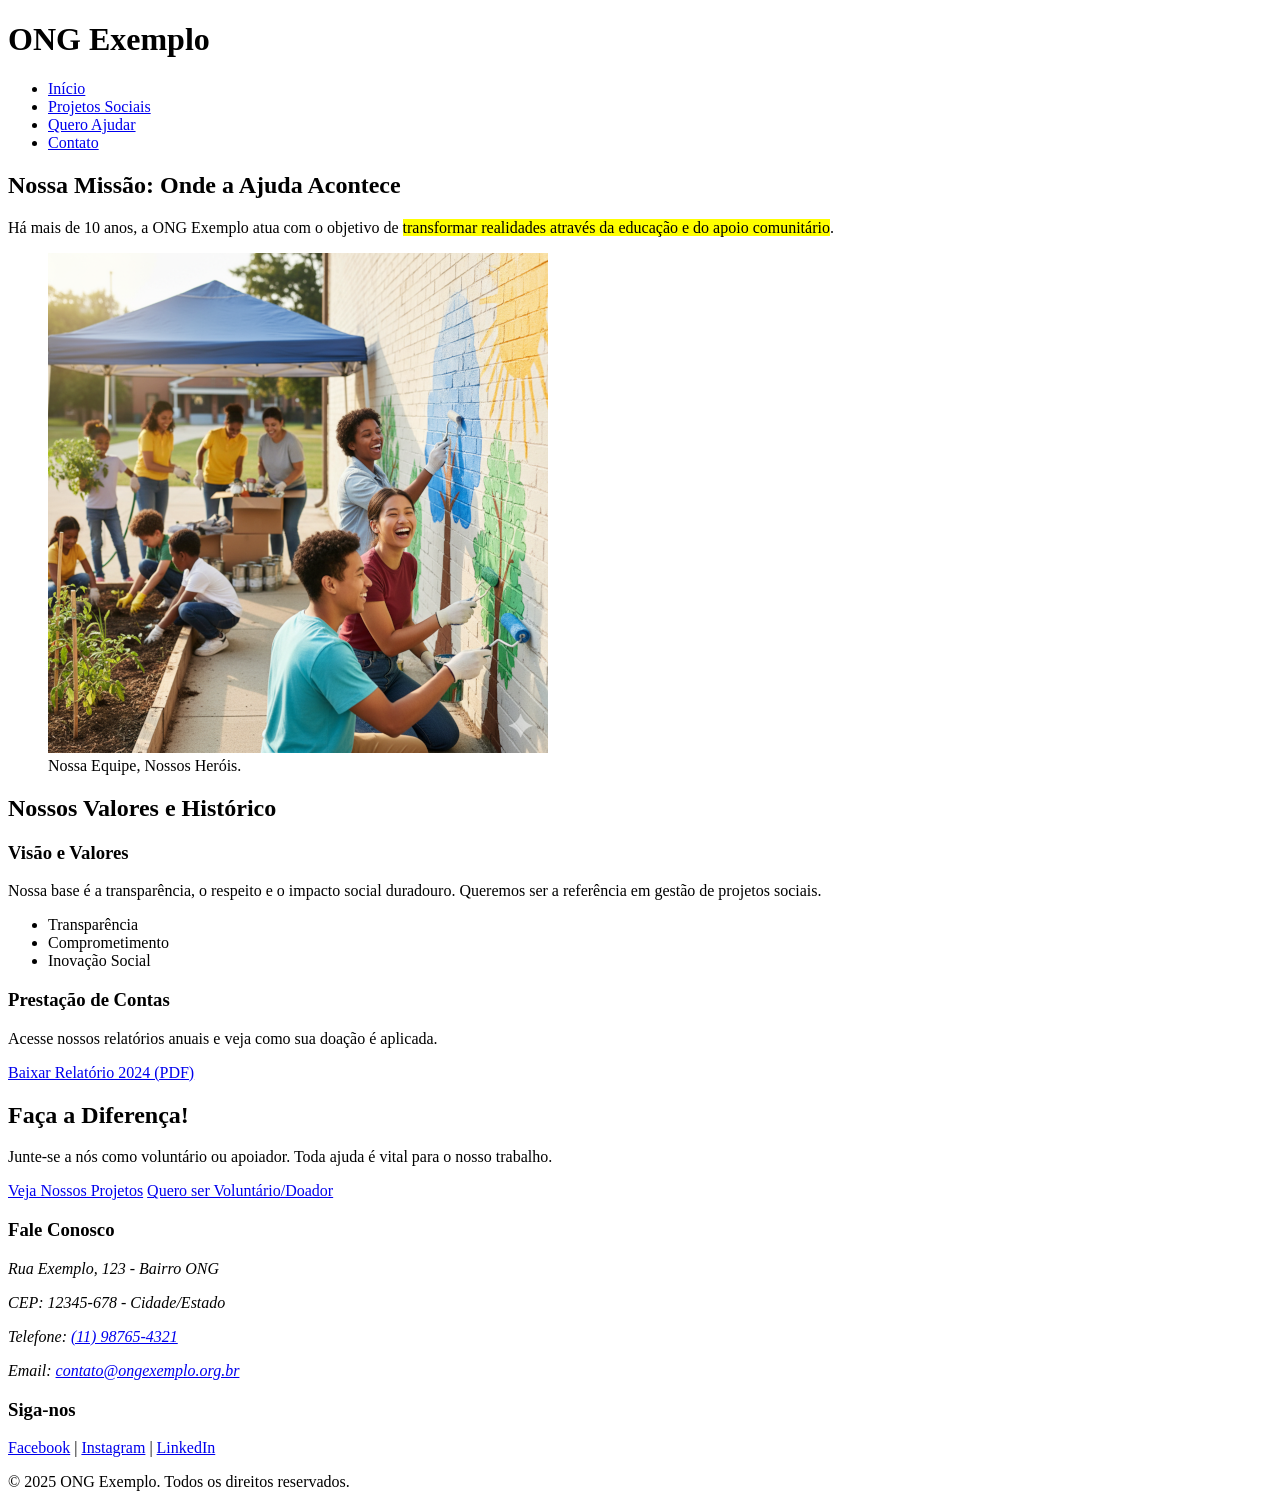
==== index.html @ 4c896c01 "feat: Estrutura HTML5 inicial e imagens organizadas" ====
<!DOCTYPE html>
<html lang="pt-BR">
<head>
    <meta charset="UTF-8">
    <meta name="viewport" content="width=device-width, initial-scale=1.0">
    <meta name="description" content="Página inicial da ONG Exemplo. Conheça nossa missão, visão, valores e como nos ajudar.">
    <meta name="keywords" content="ONG, doação, voluntariado, projetos sociais, impacto social">
    <title>Início - ONG Exemplo: Transformando Vidas</title>
    </head>
<body>
    <header>
        <h1>ONG Exemplo</h1>
        <nav aria-label="Navegação Principal">
            <ul>
                <li><a href="index.html">Início</a></li>
                <li><a href="projetos.html">Projetos Sociais</a></li>
                <li><a href="cadastro.html">Quero Ajudar</a></li>
                <li><a href="#contato">Contato</a></li>
                </ul>
        </nav>
    </header>

    <main>
        <section id="missao">
            <h2>Nossa Missão: Onde a Ajuda Acontece</h2>
            <p>Há mais de 10 anos, a ONG Exemplo atua com o objetivo de <mark>transformar realidades através da educação e do apoio comunitário</mark>.</p>

            <figure>
                <img src="img/equipe-voluntarios.png" alt="Foto da equipe de voluntários da ONG trabalhando juntos em um projeto comunitário.">
                <figcaption>Nossa Equipe, Nossos Heróis.</figcaption>
            </figure>
        </section>

        <section id="valores-historico">
            <h2>Nossos Valores e Histórico</h2>
            <article>
                <h3>Visão e Valores</h3>
                <p>Nossa base é a transparência, o respeito e o impacto social duradouro. Queremos ser a referência em gestão de projetos sociais.</p>
                <ul>
                    <li>Transparência</li>
                    <li>Comprometimento</li>
                    <li>Inovação Social</li>
                </ul>
            </article>

            <aside aria-labelledby="transparencia-titulo">
                <h3 id="transparencia-titulo">Prestação de Contas</h3>
                <p>Acesse nossos relatórios anuais e veja como sua doação é aplicada.</p>
                <a href="documentos/relatorio_2024.pdf" target="_blank">Baixar Relatório 2024 (PDF)</a>
            </aside>
        </section>

        <section id="chamada-acao">
            <h2>Faça a Diferença!</h2>
            <p>Junte-se a nós como voluntário ou apoiador. Toda ajuda é vital para o nosso trabalho.</p>
            <a href="projetos.html">Veja Nossos Projetos</a>
            <a href="cadastro.html">Quero ser Voluntário/Doador</a>
        </section>

    </main>

    <footer id="contato">
        <section>
            <h3>Fale Conosco</h3>
            <address>
                <p>Rua Exemplo, 123 - Bairro ONG</p>
                <p>CEP: 12345-678 - Cidade/Estado</p>
                <p>Telefone: <a href="tel:+5511987654321">(11) 98765-4321</a></p>
                <p>Email: <a href="mailto:contato@ongexemplo.org.br">contato@ongexemplo.org.br</a></p>
            </address>
        </section>
        
        <section>
            <h3>Siga-nos</h3>
            <a href="#" aria-label="Facebook da ONG Exemplo">Facebook</a> |
            <a href="#" aria-label="Instagram da ONG Exemplo">Instagram</a> |
            <a href="#" aria-label="LinkedIn da ONG Exemplo">LinkedIn</a>
        </section>

        <p>&copy; 2025 ONG Exemplo. Todos os direitos reservados.</p>
    </footer>

    </body>
</html>
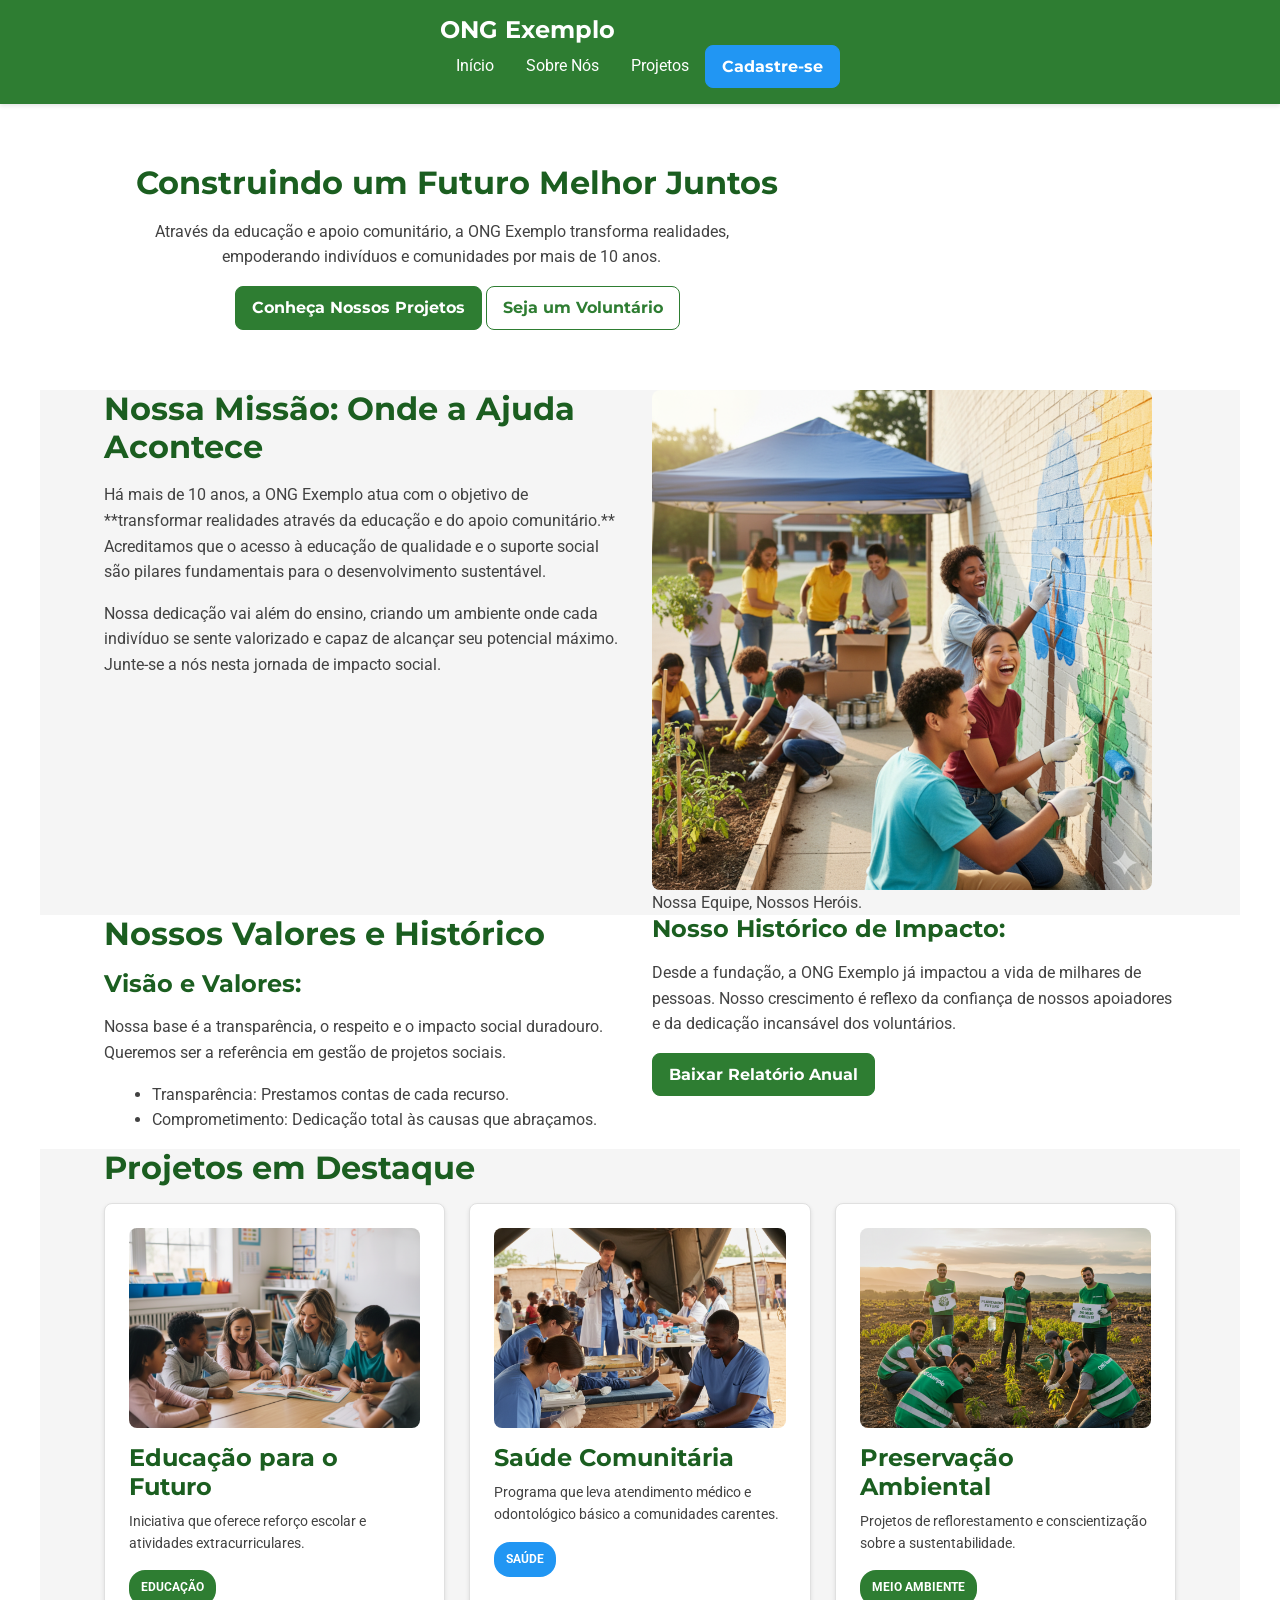
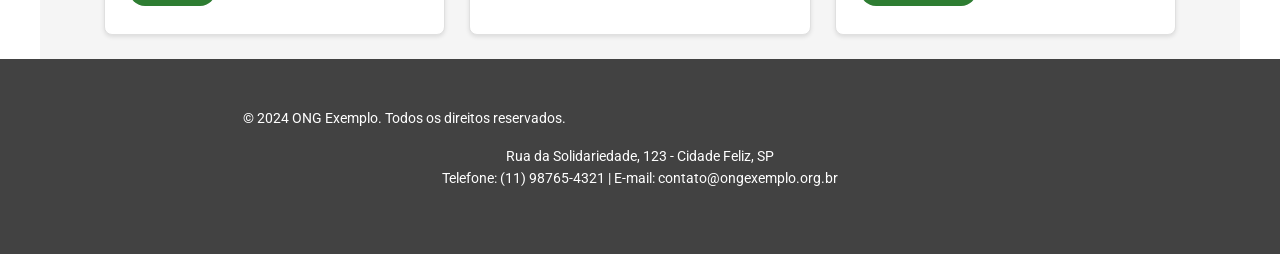
==== commit f256a9b0: "Entrega da Parte 2: Estrutura HTML e Estilização Responsiva (CSS3)" ====
--- a/index.html
+++ b/index.html
@@ -3,82 +3,129 @@
 <head>
     <meta charset="UTF-8">
     <meta name="viewport" content="width=device-width, initial-scale=1.0">
-    <meta name="description" content="Página inicial da ONG Exemplo. Conheça nossa missão, visão, valores e como nos ajudar.">
-    <meta name="keywords" content="ONG, doação, voluntariado, projetos sociais, impacto social">
-    <title>Início - ONG Exemplo: Transformando Vidas</title>
-    </head>
+    <title>ONG Exemplo: Transformando Vidas através da Educação</title>
+    <link rel="stylesheet" href="css/style.css">
+    <link href="https://fonts.googleapis.com/css2?family=Montserrat:wght@400;700&family=Roboto:wght@300;400;700&display=swap" rel="stylesheet">
+</head>
 <body>
     <header>
-        <h1>ONG Exemplo</h1>
-        <nav aria-label="Navegação Principal">
-            <ul>
-                <li><a href="index.html">Início</a></li>
-                <li><a href="projetos.html">Projetos Sociais</a></li>
-                <li><a href="cadastro.html">Quero Ajudar</a></li>
-                <li><a href="#contato">Contato</a></li>
+        <div class="container flex-group--space-between">
+            <h1><a href="index.html">ONG Exemplo</a></h1>
+            <button class="hamburger-menu" aria-label="Abrir menu de navegação">☰</button>
+            <nav>
+                <ul>
+                    <li><a href="index.html">Início</a></li>
+                    <li class="dropdown">
+                        <a href="#sobre-nos" class="dropbtn">Sobre Nós</a>
+                        <div class="dropdown-content">
+                            <a href="#missao">Missão</a>
+                            <a href="#valores-historico">Valores e Histórico</a>
+                            <a href="#equipe">Nossa Equipe</a>
+                        </div>
+                    </li>
+                    <li><a href="projetos.html">Projetos</a></li>
+                    <li><a href="cadastro.html" class="btn btn-secondary">Cadastre-se</a></li>
                 </ul>
-        </nav>
+            </nav>
+        </div>
     </header>
 
     <main>
-        <section id="missao">
-            <h2>Nossa Missão: Onde a Ajuda Acontece</h2>
-            <p>Há mais de 10 anos, a ONG Exemplo atua com o objetivo de <mark>transformar realidades através da educação e do apoio comunitário</mark>.</p>
-
-            <figure>
-                <img src="img/equipe-voluntarios.png" alt="Foto da equipe de voluntários da ONG trabalhando juntos em um projeto comunitário.">
-                <figcaption>Nossa Equipe, Nossos Heróis.</figcaption>
-            </figure>
+        <section id="hero" class="container" style="text-align: center; padding-top: 60px; padding-bottom: 60px;">
+            <div class="grid-container flex-group--center">
+                <div class="col-md-12 col-lg-8">
+                    <h2>Construindo um Futuro Melhor Juntos</h2>
+                    <p>Através da educação e apoio comunitário, a ONG Exemplo transforma realidades, empoderando indivíduos e comunidades por mais de 10 anos.</p>
+                    <div class="flex-group--center">
+                        <a href="projetos.html" class="btn btn-primary">Conheça Nossos Projetos</a>
+                        <a href="cadastro.html" class="btn btn-outline-primary">Seja um Voluntário</a>
+                    </div>
+                </div>
+            </div>
         </section>
 
-        <section id="valores-historico">
-            <h2>Nossos Valores e Histórico</h2>
-            <article>
-                <h3>Visão e Valores</h3>
-                <p>Nossa base é a transparência, o respeito e o impacto social duradouro. Queremos ser a referência em gestão de projetos sociais.</p>
-                <ul>
-                    <li>Transparência</li>
-                    <li>Comprometimento</li>
-                    <li>Inovação Social</li>
-                </ul>
-            </article>
-
-            <aside aria-labelledby="transparencia-titulo">
-                <h3 id="transparencia-titulo">Prestação de Contas</h3>
-                <p>Acesse nossos relatórios anuais e veja como sua doação é aplicada.</p>
-                <a href="documentos/relatorio_2024.pdf" target="_blank">Baixar Relatório 2024 (PDF)</a>
-            </aside>
+        <section id="missao" class="container">
+            <div class="grid-container flex-group--align-start">
+                <div class="col-md-12 col-lg-6">
+                    <h2 id="missao">Nossa Missão: Onde a Ajuda Acontece</h2>
+                    <p>Há mais de 10 anos, a ONG Exemplo atua com o objetivo de **transformar realidades através da educação e do apoio comunitário.** Acreditamos que o acesso à educação de qualidade e o suporte social são pilares fundamentais para o desenvolvimento sustentável.</p>
+                    <p>Nossa dedicação vai além do ensino, criando um ambiente onde cada indivíduo se sente valorizado e capaz de alcançar seu potencial máximo. Junte-se a nós nesta jornada de impacto social.</p>
+                </div>
+                <div class="col-md-12 col-lg-6">
+                    <figure>
+                        <img src="img/equipe-voluntarios.png" alt="Foto da equipe de voluntários da ONG trabalhando juntos em um projeto comunitário.">
+                        <figcaption>Nossa Equipe, Nossos Heróis.</figcaption>
+                    </figure>
+                </div>
+            </div>
         </section>
 
-        <section id="chamada-acao">
-            <h2>Faça a Diferença!</h2>
-            <p>Junte-se a nós como voluntário ou apoiador. Toda ajuda é vital para o nosso trabalho.</p>
-            <a href="projetos.html">Veja Nossos Projetos</a>
-            <a href="cadastro.html">Quero ser Voluntário/Doador</a>
+        <section id="valores-historico" class="container">
+            <div class="grid-container">
+                <article class="col-md-12 col-lg-6">
+                    <h2 id="valores-historico">Nossos Valores e Histórico</h2>
+                    <h3>Visão e Valores:</h3>
+                    <p>Nossa base é a transparência, o respeito e o impacto social duradouro. Queremos ser a referência em gestão de projetos sociais.</p>
+                    <ul>
+                        <li>Transparência: Prestamos contas de cada recurso.</li>
+                        <li>Comprometimento: Dedicação total às causas que abraçamos.</li>
+                    </ul>
+                </article>
+                <article class="col-md-12 col-lg-6">
+                    <h3>Nosso Histórico de Impacto:</h3>
+                    <p>Desde a fundação, a ONG Exemplo já impactou a vida de milhares de pessoas. Nosso crescimento é reflexo da confiança de nossos apoiadores e da dedicação incansável dos voluntários.</p>
+                    <a href="documentos/relatorio.pdf" target="_blank" class="btn btn-primary">Baixar Relatório Anual</a>
+                </article>
+            </div>
         </section>
 
+        <section id="projetos-destaque" class="container">
+            <h2>Projetos em Destaque</h2>
+            <div class="grid-container">
+                <article class="card col-md-6 col-lg-4">
+                    <img src="img/projeto-social.png" alt="Crianças estudando em um ambiente escolar" class="card-image">
+                    <div class="card-content">
+                        <h3 class="card-title">Educação para o Futuro</h3>
+                        <p class="card-description">Iniciativa que oferece reforço escolar e atividades extracurriculares.</p>
+                        <div class="flex-group">
+                            <span class="badge badge-primary">Educação</span>
+                        </div>
+                    </div>
+                </article>
+                <article class="card col-md-6 col-lg-4">
+                    <img src="img/medicos-voluntarios.png" alt="Voluntários em ação de saúde comunitária" class="card-image">
+                    <div class="card-content">
+                        <h3 class="card-title">Saúde Comunitária</h3>
+                        <p class="card-description">Programa que leva atendimento médico e odontológico básico a comunidades carentes.</p>
+                        <div class="flex-group">
+                            <span class="badge badge-secondary">Saúde</span>
+                        </div>
+                    </div>
+                </article>
+                <article class="card col-md-12 col-lg-4">
+                    <img src="img/projeto-replantar.png" alt="Voluntários plantando árvores" class="card-image">
+                    <div class="card-content">
+                        <h3 class="card-title">Preservação Ambiental</h3>
+                        <p class="card-description">Projetos de reflorestamento e conscientização sobre a sustentabilidade.</p>
+                        <div class="flex-group">
+                            <span class="badge badge-primary">Meio Ambiente</span>
+                        </div>
+                    </div>
+                </article>
+            </div>
+        </section>
     </main>
 
-    <footer id="contato">
-        <section>
-            <h3>Fale Conosco</h3>
+    <footer>
+        <div class="container">
+            <p>&copy; 2024 ONG Exemplo. Todos os direitos reservados.</p>
             <address>
-                <p>Rua Exemplo, 123 - Bairro ONG</p>
-                <p>CEP: 12345-678 - Cidade/Estado</p>
-                <p>Telefone: <a href="tel:+5511987654321">(11) 98765-4321</a></p>
-                <p>Email: <a href="mailto:contato@ongexemplo.org.br">contato@ongexemplo.org.br</a></p>
+                Rua da Solidariedade, 123 - Cidade Feliz, SP<br>
+                Telefone: (11) 98765-4321 | E-mail: contato@ongexemplo.org.br
             </address>
-        </section>
-        
-        <section>
-            <h3>Siga-nos</h3>
-            <a href="#" aria-label="Facebook da ONG Exemplo">Facebook</a> |
-            <a href="#" aria-label="Instagram da ONG Exemplo">Instagram</a> |
-            <a href="#" aria-label="LinkedIn da ONG Exemplo">LinkedIn</a>
-        </section>
-
-        <p>&copy; 2025 ONG Exemplo. Todos os direitos reservados.</p>
+        </div>
     </footer>
 
-    </body>
+    <script src="js/main.js"></script>
+</body>
 </html>
--- a/css/style.css
+++ b/css/style.css
@@ -0,0 +1,704 @@
+/*==========================================================================
+    Base CSS - style.css
+    Projeto: Plataforma ONG
+    Etapa: CSS3
+    ========================================================================== */
+
+/* --------------------------------------------------------------------------
+    1. Sistema de Design (Variáveis CSS, Paleta de Cores, Tipografia, Espaçamento)
+    -------------------------------------------------------------------------- */
+
+:root {
+    /* Paleta de Cores (no mínimo 8 cores: primárias, secundárias, neutras) */
+    --cor-primaria-claro: #4CAF50;    /* Verde suave */
+    --cor-primaria-medio: #2E7D32;    /* Verde principal */
+    --cor-primaria-escuro: #1B5E20;   /* Verde escuro */
+
+    --cor-secundaria-claro: #64B5F6;  /* Azul claro */
+    --cor-secundaria-medio: #2196F3;  /* Azul principal */
+    --cor-secundaria-escuro: #1976D2; /* Azul escuro */
+
+    --cor-neutra-clara: #F5F5F5;      /* Cinza muito claro */
+    --cor-neutra-media: #BDBDBD;      /* Cinza médio */
+    --cor-neutra-escura: #424242;     /* Cinza escuro para textos */
+    --cor-neutra-fundo: #FFFFFF;      /* Branco */
+    --cor-neutra-borda: #E0E0E0;      /* Cinza claro para bordas */
+
+    --cor-sucesso: #4CAF50;           /* Verde para sucesso */
+    --cor-erro: #F44336;              /* Vermelho para erro */
+    --cor-aviso: #FFC107;             /* Amarelo para aviso */
+
+    /* Tipografia Hierárquica (no mínimo 5 tamanhos de fonte) */
+    --fonte-base: 'Roboto', sans-serif;
+    --fonte-titulo: 'Montserrat', sans-serif;
+
+    --tamanho-fonte-xs: 0.75rem; /* 12px */
+    --tamanho-fonte-sm: 0.875rem; /* 14px */
+    --tamanho-fonte-md: 1rem;    /* 16px (base) */
+    --tamanho-fonte-lg: 1.25rem; /* 20px */
+    --tamanho-fonte-xl: 1.5rem;  /* 24px */
+    --tamanho-fonte-xxl: 2rem;   /* 32px */
+    --tamanho-fonte-xxxl: 2.5rem; /* 40px */
+    --tamanho-fonte-xxxxl: 3rem;  /* 48px */
+
+    /* Sistema de Espaçamento Modular (8px, 16px, 24px, 32px, 48px, 64px) */
+    --espacamento-xs: 8px;
+    --espacamento-sm: 16px;
+    --espacamento-md: 24px;
+    --espacamento-lg: 32px;
+    --espacamento-xl: 48px;
+    --espacamento-xxl: 64px;
+
+    /* Outras variáveis de design */
+    --borda-arredondada: 8px;
+    --sombra-leve: 0 2px 4px rgba(0, 0, 0, 0.1);
+    --sombra-media: 0 4px 8px rgba(0, 0, 0, 0.15);
+}
+
+/* --------------------------------------------------------------------------
+    2. Reset Básico e Estilos Globais
+    -------------------------------------------------------------------------- */
+
+* {
+    margin: 0;
+    padding: 0;
+    box-sizing: border-box;
+}
+
+html {
+    scroll-behavior: smooth;
+}
+
+body {
+    font-family: var(--fonte-base);
+    font-size: var(--tamanho-fonte-md);
+    line-height: 1.6;
+    color: var(--cor-neutra-escura);
+    background-color: var(--cor-neutra-fundo);
+    -webkit-font-smoothing: antialiased;
+    -moz-osx-font-smoothing: grayscale;
+    min-height: 100vh; /* Para garantir que o footer fique no final */
+    display: flex;
+    flex-direction: column;
+}
+
+main {
+    flex-grow: 1; /* Faz com que o conteúdo principal ocupe o espaço restante */
+}
+
+a {
+    color: var(--cor-secundaria-medio);
+    text-decoration: none;
+    transition: color 0.3s ease;
+}
+
+a:hover {
+    color: var(--cor-secundaria-escuro);
+    text-decoration: underline;
+}
+
+h1, h2, h3, h4, h5, h6 {
+    font-family: var(--fonte-titulo);
+    color: var(--cor-primaria-escuro);
+    margin-bottom: var(--espacamento-sm);
+    line-height: 1.2;
+}
+
+h1 { font-size: var(--tamanho-fonte-xxxxl); }
+h2 { font-size: var(--tamanho-fonte-xxxl); }
+h3 { font-size: var(--tamanho-fonte-xxl); }
+h4 { font-size: var(--tamanho-fonte-xl); }
+h5 { font-size: var(--tamanho-fonte-lg); }
+h6 { font-size: var(--tamanho-fonte-md); }
+
+p {
+    margin-bottom: var(--espacamento-sm);
+}
+
+img {
+    max-width: 100%;
+    height: auto;
+    display: block; /* Remove o espaço extra abaixo das imagens */
+    border-radius: var(--borda-arredondada);
+}
+
+ul, ol {
+    margin-left: var(--espacamento-xl);
+    margin-bottom: var(--espacamento-sm);
+}
+
+blockquote {
+    border-left: 4px solid var(--cor-primaria-medio);
+    padding-left: var(--espacamento-sm);
+    font-style: italic;
+    color: var(--cor-neutra-escura);
+    margin: var(--espacamento-md) 0;
+}
+
+/* --------------------------------------------------------------------------
+    3. Leiautes Responsivos com Flexbox e Grid (Mobile-First)
+      - CSS Grid para estrutura geral (12 colunas)
+      - Flexbox para componentes internos e alinhamentos
+      - Breakpoints: 320px (xs), 480px (sm), 768px (md), 1024px (lg), 1280px (xl)
+    -------------------------------------------------------------------------- */
+
+/* Container Principal para limitar largura do conteúdo */
+.container {
+    max-width: 1200px;
+    margin: 0 auto;
+    padding: 0 var(--espacamento-sm); /* Espaçamento padrão para mobile */
+}
+
+/* Sistema de Grid Customizado (12 colunas) */
+.grid-container {
+    display: grid;
+    gap: var(--espacamento-md); /* Espaçamento entre as colunas/linhas */
+    grid-template-columns: 1fr; /* Padrão mobile: uma coluna */
+}
+
+/* Colunas do Grid (ex: .col-4 para ocupar 4 de 12 colunas) */
+/* Usar classes como .col-md-6, .col-lg-4, etc. nos media queries */
+/* Exemplo de uso: <div class="grid-container"><div class="col-12 col-md-6 col-lg-4">...</div></div> */
+
+/* Flexbox para alinhamentos e componentes */
+.flex-group {
+    display: flex;
+    flex-wrap: wrap;
+    gap: var(--espacamento-sm);
+    align-items: center; /* Alinhamento vertical padrão */
+    justify-content: flex-start; /* Alinhamento horizontal padrão */
+}
+
+.flex-group--center { justify-content: center; }
+.flex-group--space-between { justify-content: space-between; }
+.flex-group--align-start { align-items: flex-start; }
+.flex-group--align-end { align-items: flex-end; }
+.flex-group--column { flex-direction: column; }
+
+
+/* --------------------------------------------------------------------------
+    4. Navegação Sofisticada e Interativa (Menu Principal Responsivo, Dropdown, Hamburguer)
+    -------------------------------------------------------------------------- */
+
+header {
+    background-color: var(--cor-primaria-medio);
+    color: var(--cor-neutra-fundo);
+    padding: var(--espacamento-sm) var(--espacamento-md);
+    box-shadow: var(--sombra-leve);
+    display: flex;
+    justify-content: space-between;
+    align-items: center;
+    position: sticky;
+    top: 0;
+    z-index: 1000;
+}
+
+header h1 {
+    color: var(--cor-neutra-fundo);
+    font-size: var(--tamanho-fonte-xl);
+    margin: 0;
+}
+
+header h1 a {
+    color: inherit;
+}
+
+nav ul {
+    list-style: none;
+    margin: 0;
+    padding: 0;
+    display: none; /* Esconde a navegação padrão em mobile */
+    flex-direction: column;
+    position: absolute;
+    top: 100%;
+    left: 0;
+    width: 100%;
+    background-color: var(--cor-primaria-escuro);
+    box-shadow: var(--sombra-media);
+}
+
+nav ul.nav-open { /* Classe para JS abrir o menu hamburger */
+    display: flex;
+}
+
+nav a {
+    color: var(--cor-neutra-fundo);
+    padding: var(--espacamento-sm) var(--espacamento-md);
+    display: block;
+    transition: background-color 0.3s ease;
+}
+
+nav a:hover {
+    background-color: var(--cor-primaria-claro);
+    text-decoration: none;
+}
+
+/* Menu Hamburguer (Ícone) - Apenas para mobile */
+.hamburger-menu {
+    display: block; /* Visível por padrão em mobile */
+    cursor: pointer;
+    font-size: var(--tamanho-fonte-xxl);
+    color: var(--cor-neutra-fundo);
+    background: none;
+    border: none;
+    padding: 0;
+}
+
+/* Dropdown Menu (requer JS para funcionalidade, CSS para estilo) */
+.dropdown {
+    position: relative;
+}
+
+.dropdown-content {
+    display: none; /* Esconde o dropdown por padrão */
+    position: absolute;
+    background-color: var(--cor-primaria-escuro);
+    min-width: 160px;
+    box-shadow: var(--sombra-media);
+    z-index: 1;
+    border-radius: var(--borda-arredondada);
+    overflow: hidden;
+}
+
+.dropdown-content a {
+    color: var(--cor-neutra-fundo);
+    padding: var(--espacamento-xs) var(--espacamento-sm);
+    text-decoration: none;
+    display: block;
+    text-align: left;
+}
+
+.dropdown-content a:hover {
+    background-color: var(--cor-primaria-claro);
+}
+
+.dropdown:hover .dropdown-content {
+    /* Este :hover funciona para desktop. Para mobile, JS é essencial. */
+    display: block;
+}
+
+
+/* --------------------------------------------------------------------------
+    5. Componentes de Interface
+      - Cards responsivos
+      - Botões com estados visuais
+      - Formulários estilizados com validação visual
+      - Componentes de feedback (alerts, toasts, modals)
+      - Badges e tags para categorização
+    -------------------------------------------------------------------------- */
+
+/* Cards Responsivos para Projetos */
+.card {
+    background-color: var(--cor-neutra-fundo);
+    border: 1px solid var(--cor-neutra-borda);
+    border-radius: var(--borda-arredondada);
+    box-shadow: var(--sombra-leve);
+    padding: var(--espacamento-md);
+    margin-bottom: var(--espacamento-md);
+    transition: transform 0.3s ease, box-shadow 0.3s ease;
+}
+
+.card:hover {
+    transform: translateY(-5px);
+    box-shadow: var(--sombra-media);
+}
+
+.card-image {
+    width: 100%;
+    height: 200px; /* Altura fixa para exemplo, pode ser flexível */
+    object-fit: cover;
+    margin-bottom: var(--espacamento-sm);
+    border-radius: var(--borda-arredondada);
+}
+
+.card-title {
+    font-size: var(--tamanho-fonte-xl);
+    margin-bottom: var(--espacamento-xs);
+}
+
+.card-description {
+    font-size: var(--tamanho-fonte-sm);
+    color: var(--cor-neutra-escura);
+    margin-bottom: var(--espacamento-sm);
+}
+
+/* Botões com estados visuais */
+.btn {
+    display: inline-block;
+    padding: var(--espacamento-xs) var(--espacamento-sm);
+    font-size: var(--tamanho-fonte-md);
+    font-family: var(--fonte-titulo);
+    font-weight: bold;
+    text-align: center;
+    text-decoration: none;
+    border-radius: var(--borda-arredondada);
+    cursor: pointer;
+    transition: background-color 0.3s ease, color 0.3s ease, border-color 0.3s ease, box-shadow 0.3s ease;
+    border: none; /* Remover borda padrão */
+}
+
+.btn-primary {
+    background-color: var(--cor-primaria-medio);
+    color: var(--cor-neutra-fundo);
+    border: 1px solid var(--cor-primaria-medio);
+}
+
+.btn-primary:hover, .btn-primary:focus {
+    background-color: var(--cor-primaria-escuro);
+    border-color: var(--cor-primaria-escuro);
+    box-shadow: 0 0 0 3px rgba(46, 125, 50, 0.5); /* Sombra de foco */
+}
+
+.btn-primary:active {
+    background-color: var(--cor-primaria-escuro);
+    transform: translateY(1px);
+}
+
+.btn-primary:disabled {
+    background-color: var(--cor-neutra-media);
+    border-color: var(--cor-neutra-media);
+    color: var(--cor-neutra-escura);
+    cursor: not-allowed;
+    opacity: 0.7;
+}
+
+.btn-secondary {
+    background-color: var(--cor-secundaria-medio);
+    color: var(--cor-neutra-fundo);
+    border: 1px solid var(--cor-secundaria-medio);
+}
+
+.btn-secondary:hover, .btn-secondary:focus {
+    background-color: var(--cor-secundaria-escuro);
+    border-color: var(--cor-secundaria-escuro);
+    box-shadow: 0 0 0 3px rgba(33, 150, 243, 0.5);
+}
+
+.btn-outline-primary {
+    background-color: transparent;
+    color: var(--cor-primaria-medio);
+    border: 1px solid var(--cor-primaria-medio);
+}
+
+.btn-outline-primary:hover, .btn-outline-primary:focus {
+    background-color: var(--cor-primaria-claro);
+    color: var(--cor-neutra-fundo);
+    box-shadow: 0 0 0 3px rgba(46, 125, 50, 0.3);
+}
+
+/* Formulários Estilizados com Validação Visual */
+form {
+    background-color: var(--cor-neutra-fundo);
+    padding: var(--espacamento-xl);
+    border-radius: var(--borda-arredondada);
+    box-shadow: var(--sombra-media);
+    margin-bottom: var(--espacamento-xxl);
+}
+
+fieldset {
+    border: 1px solid var(--cor-neutra-borda);
+    border-radius: var(--borda-arredondada);
+    padding: var(--espacamento-md);
+    margin-bottom: var(--espacamento-xl);
+}
+
+legend {
+    font-family: var(--fonte-titulo);
+    font-size: var(--tamanho-fonte-lg);
+    color: var(--cor-primaria-escuro);
+    padding: 0 var(--espacamento-xs);
+    margin-bottom: var(--espacamento-sm);
+}
+
+label {
+    display: block;
+    margin-bottom: var(--espacamento-xs);
+    font-weight: bold;
+    font-size: var(--tamanho-fonte-sm);
+    color: var(--cor-neutra-escura);
+}
+
+input[type="text"],
+input[type="email"],
+input[type="tel"],
+input[type="date"],
+input[type="number"],
+textarea,
+select {
+    width: 100%;
+    padding: var(--espacamento-sm);
+    margin-bottom: var(--espacamento-sm);
+    border: 1px solid var(--cor-neutra-media);
+    border-radius: var(--borda-arredondada);
+    font-family: var(--fonte-base);
+    font-size: var(--tamanho-fonte-md);
+    transition: border-color 0.3s ease, box-shadow 0.3s ease;
+}
+
+input[type="text"]:focus,
+input[type="email"]:focus,
+input[type="tel"]:focus,
+input[type="date"]:focus,
+input[type="number"]:focus,
+textarea:focus,
+select:focus {
+    border-color: var(--cor-secundaria-medio);
+    box-shadow: 0 0 0 2px rgba(33, 150, 243, 0.25);
+    outline: none;
+}
+
+/* Validação Visual Nativa (HTML5) */
+input:invalid:focus {
+    border-color: var(--cor-erro);
+    box-shadow: 0 0 0 2px rgba(244, 67, 54, 0.25);
+}
+
+input:valid:focus {
+    border-color: var(--cor-sucesso);
+    box-shadow: 0 0 0 2px rgba(76, 175, 80, 0.25);
+}
+
+/* Checkbox e Radio */
+input[type="checkbox"],
+input[type="radio"] {
+    margin-right: var(--espacamento-xs);
+}
+
+/* Componentes de Feedback (Alerts) */
+.alert {
+    padding: var(--espacamento-sm);
+    margin-bottom: var(--espacamento-md);
+    border-radius: var(--borda-arredondada);
+    border: 1px solid transparent;
+    font-size: var(--tamanho-fonte-sm);
+}
+
+.alert-success {
+    background-color: #e8f5e9;
+    color: var(--cor-sucesso);
+    border-color: var(--cor-sucesso);
+}
+
+.alert-error {
+    background-color: #ffebee;
+    color: var(--cor-erro);
+    border-color: var(--cor-erro);
+}
+
+.alert-warning {
+    background-color: #fffde7;
+    color: var(--cor-aviso);
+    border-color: var(--cor-aviso);
+}
+
+/* Badges e Tags para Categorização */
+.badge {
+    display: inline-block;
+    padding: var(--espacamento-xs) calc(var(--espacamento-xs) * 1.5);
+    font-size: var(--tamanho-fonte-xs);
+    font-weight: bold;
+    color: var(--cor-neutra-fundo);
+    background-color: var(--cor-neutra-media);
+    border-radius: 16px; /* Para tags mais arredondadas */
+    margin-right: 4px;
+    margin-bottom: 4px;
+    text-transform: uppercase;
+}
+
+.badge-primary { background-color: var(--cor-primaria-medio); }
+.badge-secondary { background-color: var(--cor-secundaria-medio); }
+.badge-info { background-color: #03A9F4; } /* Ciano */
+
+
+/* --------------------------------------------------------------------------
+    6. Estilos de Seção e Rodapé (Exemplos)
+    -------------------------------------------------------------------------- */
+
+section {
+    padding: var(--espacamento-xl) 0;
+    margin-bottom: var(--espacamento-md);
+}
+
+section:nth-of-type(even) { /* background para seções alternadas */
+    background-color: var(--cor-neutra-clara);
+}
+
+footer {
+    background-color: var(--cor-neutra-escura);
+    color: var(--cor-neutra-fundo);
+    padding: var(--espacamento-xl) var(--espacamento-md);
+    text-align: center;
+    font-size: var(--tamanho-fonte-sm);
+}
+
+footer a {
+    color: var(--cor-secundaria-claro);
+}
+
+footer a:hover {
+    color: var(--cor-secundaria-medio);
+}
+
+footer address {
+    font-style: normal;
+    margin-bottom: var(--espacamento-sm);
+}
+
+/* --------------------------------------------------------------------------
+    7. Media Queries (Breakpoints Responsivos)
+      - Mobile-First: Estilos base são para telas pequenas.
+      - min-width: Aplicar estilos para telas MAIORES que o breakpoint.
+      - 5 Breakpoints: (xs) 320px, (sm) 480px, (md) 768px, (lg) 1024px, (xl) 1280px
+    -------------------------------------------------------------------------- */
+
+/* Small devices (telefones maiores, 480px e acima) */
+@media (min-width: 480px) {
+    .container {
+        padding: 0 var(--espacamento-md);
+    }
+    h1 { font-size: var(--tamanho-fonte-xxxl); } /* Ajusta tamanhos de fonte */
+    h2 { font-size: var(--tamanho-fonte-xxl); }
+    h3 { font-size: var(--tamanho-fonte-xl); }
+}
+
+/* Medium devices (tablets, 768px e acima) */
+@media (min-width: 768px) {
+    .container {
+        padding: 0 var(--espacamento-lg);
+    }
+
+    /* Grid para tablets: Definir 12 colunas para usar o span */
+    .grid-container {
+        grid-template-columns: repeat(12, 1fr); /* AGORA SIM, um grid de 12 colunas */
+    }
+    .col-md-1 { grid-column: span 1; }
+    .col-md-2 { grid-column: span 2; }
+    .col-md-3 { grid-column: span 3; }
+    .col-md-4 { grid-column: span 4; }
+    .col-md-5 { grid-column: span 5; }
+    .col-md-6 { grid-column: span 6; } /* Metade da tela */
+    .col-md-7 { grid-column: span 7; }
+    .col-md-8 { grid-column: span 8; }
+    .col-md-9 { grid-column: span 9; }
+    .col-md-10 { grid-column: span 10; }
+    .col-md-11 { grid-column: span 11; }
+    .col-md-12 { grid-column: span 12; } /* Tela inteira */
+
+    /* Navegação em tablets/desktops */
+    header {
+        padding: var(--espacamento-sm) var(--espacamento-xl);
+    }
+    .hamburger-menu {
+        display: none; /* Esconde o hamburger em telas maiores */
+    }
+    nav ul {
+        position: static; /* Remove posicionamento absoluto */
+        display: flex; /* Mostra o menu de navegação */
+        flex-direction: row; /* Itens um ao lado do outro */
+        background-color: transparent; /* Remove background */
+        box-shadow: none;
+        width: auto;
+    }
+    nav ul.nav-open { /* Desativa o js para abrir o menu hamburger */
+        display: flex; /* Mantém a exibição como flex */
+    }
+    nav a {
+        padding: var(--espacamento-xs) var(--espacamento-sm);
+        color: var(--cor-neutra-fundo); /* Cor do link no header */
+    }
+    nav a:hover {
+        background-color: var(--cor-primaria-claro);
+    }
+
+    .dropdown-content {
+        position: absolute; /* Volta o dropdown para a posição absoluta */
+    }
+}
+
+/* Large devices (laptops, 1024px e acima) */
+@media (min-width: 1024px) {
+    .container {
+        padding: 0 var(--espacamento-xl);
+    }
+
+    /* Grid para laptops: Mantém as 12 colunas */
+    .grid-container {
+        grid-template-columns: repeat(12, 1fr); /* Mantém as 12 colunas */
+    }
+    .col-lg-1 { grid-column: span 1; }
+    .col-lg-2 { grid-column: span 2; }
+    .col-lg-3 { grid-column: span 3; }
+    .col-lg-4 { grid-column: span 4; } /* Um terço da tela */
+    .col-lg-5 { grid-column: span 5; }
+    .col-lg-6 { grid-column: span 6; } /* Metade da tela */
+    .col-lg-7 { grid-column: span 7; }
+    .col-lg-8 { grid-column: span 8; }
+    .col-lg-9 { grid-column: span 9; }
+    .col-lg-10 { grid-column: span 10; }
+    .col-lg-11 { grid-column: span 11; }
+    .col-lg-12 { grid-column: span 12; }
+}
+
+/* Extra large devices (desktops grandes, 1280px e acima) */
+@media (min-width: 1280px) {
+    .container {
+        padding: 0 var(--espacamento-xxl);
+    }
+
+    /* Grid para desktops: Mantém as 12 colunas */
+    .grid-container {
+        grid-template-columns: repeat(12, 1fr); /* Mantém as 12 colunas */
+    }
+    .col-xl-1 { grid-column: span 1; }
+    .col-xl-2 { grid-column: span 2; }
+    .col-xl-3 { grid-column: span 3; }
+    .col-xl-4 { grid-column: span 4; } /* Um quarto da tela */
+    .col-xl-5 { grid-column: span 5; }
+    .col-xl-6 { grid-column: span 6; } /* Metade da tela */
+    .col-xl-7 { grid-column: span 7; }
+    .col-xl-8 { grid-column: span 8; }
+    .col-xl-9 { grid-column: span 9; }
+    .col-xl-10 { grid-column: span 10; }
+    .col-xl-11 { grid-column: span 11; }
+    .col-xl-12 { grid-column: span 12; }
+}
+
+/* --------------------------------------------------------------------------
+    8. Acessibilidade (Requisitos básicos - WCAG 2.1 AA)
+      - Foco visível para elementos interativos
+      - Contraste de cores (já abordado na paleta de cores e uso)
+    -------------------------------------------------------------------------- */
+
+/* Foco visível para elementos interativos */
+:focus-visible {
+    outline: 3px solid var(--cor-secundaria-medio);
+    outline-offset: 2px;
+    border-radius: var(--borda-arredondada);
+}
+
+/* Remover outline padrão para clicks do mouse para manter o focus visível apenas para teclado */
+*:focus {
+    outline: none;
+}
+
+/* Apenas para elementos que não são botões ou links que já têm foco visual */
+input[type="checkbox"]:focus-visible,
+input[type="radio"]:focus-visible {
+    box-shadow: 0 0 0 3px rgba(33, 150, 243, 0.5);
+}
+
+/* Aumentar tamanho da fonte em alguns elementos para melhor legibilidade em telas menores */
+@media (max-width: 767px) {
+    body {
+        font-size: var(--tamanho-fonte-lg); /* Aumenta a fonte base para mobile */
+    }
+    h1 { font-size: var(--tamanho-fonte-xxxl); }
+    h2 { font-size: var(--tamanho-fonte-xxl); }
+    h3 { font-size: var(--tamanho-fonte-xl); }
+    /* Adicione mais ajustes de fonte aqui se necessário para mobile */
+}
+
+/* Melhorar legibilidade de longos blocos de texto */
+p, li, dd, dt {
+    max-width: 75ch; /* Limita a largura do texto para melhor leitura */
+}
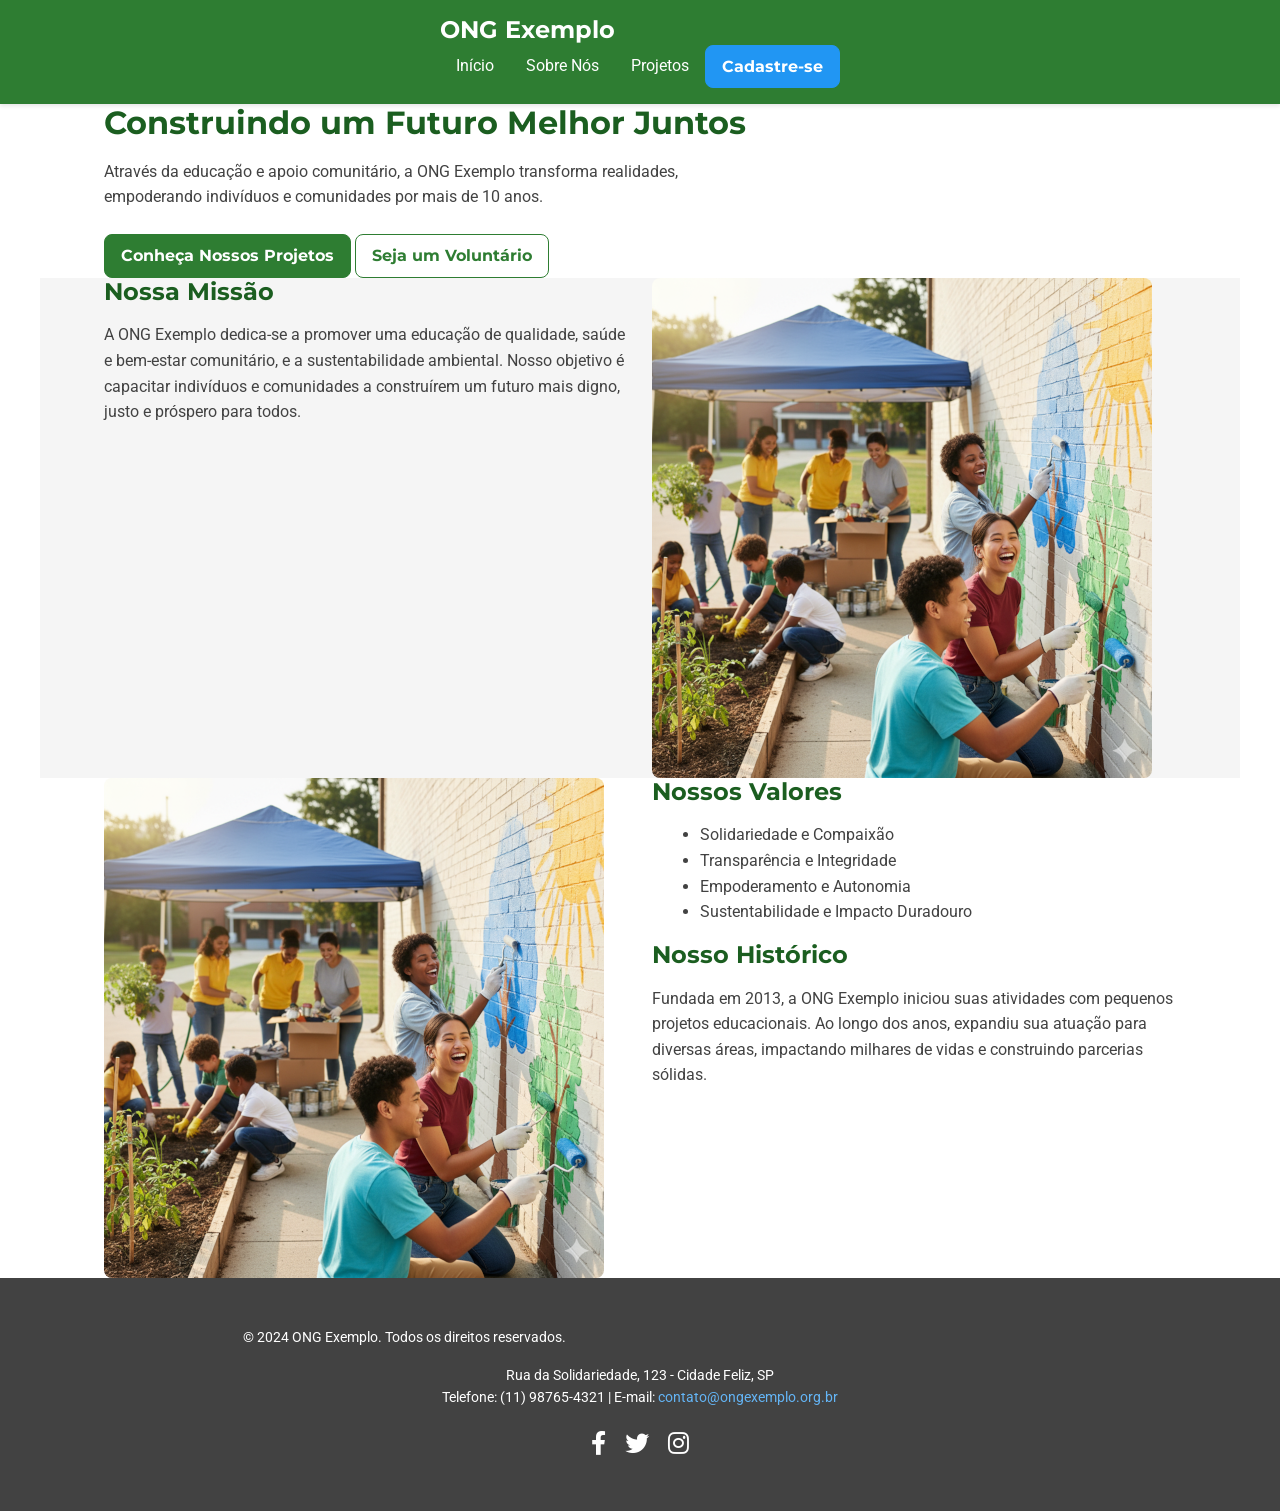
==== commit 14f8813e: "feat: Implementa suporte a Modo Escuro (prefers-color-scheme)" ====
--- a/index.html
+++ b/index.html
@@ -3,128 +3,222 @@
 <head>
     <meta charset="UTF-8">
     <meta name="viewport" content="width=device-width, initial-scale=1.0">
-    <title>ONG Exemplo: Transformando Vidas através da Educação</title>
+    <title>ONG Exemplo: Transformando Vidas</title>
     <link rel="stylesheet" href="css/style.css">
-    <link href="https://fonts.googleapis.com/css2?family=Montserrat:wght@400;700&family=Roboto:wght@300;400;700&display=swap" rel="stylesheet">
+    <link rel="preconnect" href="https://fonts.googleapis.com">
+    <link rel="preconnect" href="https://fonts.gstatic.com" crossorigin>
+    <link href="https://fonts.googleapis.com/css2?family=Montserrat:wght@400;700&family=Roboto:wght@400;500;700&display=swap" rel="stylesheet">
+    <link rel="stylesheet" href="https://cdnjs.cloudflare.com/ajax/libs/font-awesome/6.0.0-beta3/css/all.min.css">
 </head>
 <body>
     <header>
         <div class="container flex-group--space-between">
-            <h1><a href="index.html">ONG Exemplo</a></h1>
-            <button class="hamburger-menu" aria-label="Abrir menu de navegação">☰</button>
+            <h1><a href="#home">ONG Exemplo</a></h1>
             <nav>
+                <button class="hamburger-menu" aria-label="Abrir menu de navegação">
+                    <i class="fas fa-bars"></i>
+                </button>
                 <ul>
-                    <li><a href="index.html">Início</a></li>
-                    <li class="dropdown">
-                        <a href="#sobre-nos" class="dropbtn">Sobre Nós</a>
-                        <div class="dropdown-content">
-                            <a href="#missao">Missão</a>
-                            <a href="#valores-historico">Valores e Histórico</a>
-                            <a href="#equipe">Nossa Equipe</a>
-                        </div>
-                    </li>
-                    <li><a href="projetos.html">Projetos</a></li>
-                    <li><a href="cadastro.html" class="btn btn-secondary">Cadastre-se</a></li>
+                    <li><a href="#home">Início</a></li>
+                    <li><a href="#sobre-nos">Sobre Nós</a></li>
+                    <li><a href="#projetos">Projetos</a></li>
+                    <li><a href="#cadastro" class="btn btn-secondary">Cadastre-se</a></li>
                 </ul>
             </nav>
         </div>
     </header>
 
-    <main>
-        <section id="hero" class="container" style="text-align: center; padding-top: 60px; padding-bottom: 60px;">
+    <main id="app-main">
+        </main>
+
+    <footer>
+        <div class="container flex-group--space-between flex-group--column">
+            <p>&copy; 2024 ONG Exemplo. Todos os direitos reservados.</p>
+            <address>
+                Rua da Solidariedade, 123 - Cidade Feliz, SP<br>
+                Telefone: (11) 98765-4321 | E-mail: <a href="mailto:contato@ongexemplo.org.br">contato@ongexemplo.org.br</a>
+            </address>
+            <div class="social-media">
+                <a href="#" aria-label="Facebook"><i class="fab fa-facebook-f"></i></a>
+                <a href="#" aria-label="Twitter"><i class="fab fa-twitter"></i></a>
+                <a href="#" aria-label="Instagram"><i class="fab fa-instagram"></i></a>
+            </div>
+        </div>
+    </footer>
+
+    <template id="template-home">
+        <section id="hero" class="container">
             <div class="grid-container flex-group--center">
                 <div class="col-md-12 col-lg-8">
                     <h2>Construindo um Futuro Melhor Juntos</h2>
                     <p>Através da educação e apoio comunitário, a ONG Exemplo transforma realidades, empoderando indivíduos e comunidades por mais de 10 anos.</p>
-                    <div class="flex-group--center">
-                        <a href="projetos.html" class="btn btn-primary">Conheça Nossos Projetos</a>
-                        <a href="cadastro.html" class="btn btn-outline-primary">Seja um Voluntário</a>
+                    <div class="flex-group--center action-buttons">
+                        <a href="#projetos" class="btn btn-primary">Conheça Nossos Projetos</a>
+                        <a href="#cadastro" class="btn btn-outline-primary">Seja um Voluntário</a>
                     </div>
                 </div>
             </div>
         </section>
 
         <section id="missao" class="container">
-            <div class="grid-container flex-group--align-start">
-                <div class="col-md-12 col-lg-6">
-                    <h2 id="missao">Nossa Missão: Onde a Ajuda Acontece</h2>
-                    <p>Há mais de 10 anos, a ONG Exemplo atua com o objetivo de **transformar realidades através da educação e do apoio comunitário.** Acreditamos que o acesso à educação de qualidade e o suporte social são pilares fundamentais para o desenvolvimento sustentável.</p>
-                    <p>Nossa dedicação vai além do ensino, criando um ambiente onde cada indivíduo se sente valorizado e capaz de alcançar seu potencial máximo. Junte-se a nós nesta jornada de impacto social.</p>
-                </div>
-                <div class="col-md-12 col-lg-6">
-                    <figure>
-                        <img src="img/equipe-voluntarios.png" alt="Foto da equipe de voluntários da ONG trabalhando juntos em um projeto comunitário.">
-                        <figcaption>Nossa Equipe, Nossos Heróis.</figcaption>
-                    </figure>
+            <div class="grid-container">
+                <div class="col-md-12 col-lg-6">
+                    <h3>Nossa Missão</h3>
+                    <p>A ONG Exemplo dedica-se a promover uma educação de qualidade, saúde e bem-estar comunitário, e a sustentabilidade ambiental. Nosso objetivo é capacitar indivíduos e comunidades a construírem um futuro mais digno, justo e próspero para todos.</p>
+                </div>
+                <div class="col-md-12 col-lg-6">
+                    <img src="img/equipe-voluntarios.png" alt="Grupo de voluntários trabalhando juntos" loading="lazy">
                 </div>
             </div>
         </section>
 
         <section id="valores-historico" class="container">
             <div class="grid-container">
-                <article class="col-md-12 col-lg-6">
-                    <h2 id="valores-historico">Nossos Valores e Histórico</h2>
-                    <h3>Visão e Valores:</h3>
-                    <p>Nossa base é a transparência, o respeito e o impacto social duradouro. Queremos ser a referência em gestão de projetos sociais.</p>
+                <div class="col-md-12 col-lg-6">
+                    <img src="img/equipe-voluntarios.png" alt="Pessoas diversas sorrindo e se ajudando" loading="lazy">
+                </div>
+                <div class="col-md-12 col-lg-6">
+                    <h3>Nossos Valores</h3>
                     <ul>
-                        <li>Transparência: Prestamos contas de cada recurso.</li>
-                        <li>Comprometimento: Dedicação total às causas que abraçamos.</li>
+                        <li>Solidariedade e Compaixão</li>
+                        <li>Transparência e Integridade</li>
+                        <li>Empoderamento e Autonomia</li>
+                        <li>Sustentabilidade e Impacto Duradouro</li>
                     </ul>
-                </article>
-                <article class="col-md-12 col-lg-6">
-                    <h3>Nosso Histórico de Impacto:</h3>
-                    <p>Desde a fundação, a ONG Exemplo já impactou a vida de milhares de pessoas. Nosso crescimento é reflexo da confiança de nossos apoiadores e da dedicação incansável dos voluntários.</p>
-                    <a href="documentos/relatorio.pdf" target="_blank" class="btn btn-primary">Baixar Relatório Anual</a>
-                </article>
-            </div>
-        </section>
-
-        <section id="projetos-destaque" class="container">
-            <h2>Projetos em Destaque</h2>
+                    <h3>Nosso Histórico</h3>
+                    <p>Fundada em 2013, a ONG Exemplo iniciou suas atividades com pequenos projetos educacionais. Ao longo dos anos, expandiu sua atuação para diversas áreas, impactando milhares de vidas e construindo parcerias sólidas.</p>
+                </div>
+            </div>
+        </section>
+    </template>
+
+    <template id="template-sobre-nos">
+        <section id="sobre-nos-content" class="container">
+            <h2 class="text-center">Sobre Nós</h2>
+            <p class="text-center">Conheça mais sobre a história, a equipe e os princípios que movem a ONG Exemplo.</p>
+
             <div class="grid-container">
-                <article class="card col-md-6 col-lg-4">
-                    <img src="img/projeto-social.png" alt="Crianças estudando em um ambiente escolar" class="card-image">
-                    <div class="card-content">
-                        <h3 class="card-title">Educação para o Futuro</h3>
-                        <p class="card-description">Iniciativa que oferece reforço escolar e atividades extracurriculares.</p>
-                        <div class="flex-group">
-                            <span class="badge badge-primary">Educação</span>
-                        </div>
-                    </div>
-                </article>
-                <article class="card col-md-6 col-lg-4">
-                    <img src="img/medicos-voluntarios.png" alt="Voluntários em ação de saúde comunitária" class="card-image">
-                    <div class="card-content">
-                        <h3 class="card-title">Saúde Comunitária</h3>
-                        <p class="card-description">Programa que leva atendimento médico e odontológico básico a comunidades carentes.</p>
-                        <div class="flex-group">
-                            <span class="badge badge-secondary">Saúde</span>
-                        </div>
-                    </div>
-                </article>
-                <article class="card col-md-12 col-lg-4">
-                    <img src="img/projeto-replantar.png" alt="Voluntários plantando árvores" class="card-image">
-                    <div class="card-content">
-                        <h3 class="card-title">Preservação Ambiental</h3>
-                        <p class="card-description">Projetos de reflorestamento e conscientização sobre a sustentabilidade.</p>
-                        <div class="flex-group">
-                            <span class="badge badge-primary">Meio Ambiente</span>
-                        </div>
-                    </div>
-                </article>
-            </div>
-        </section>
-    </main>
-
-    <footer>
-        <div class="container">
-            <p>&copy; 2024 ONG Exemplo. Todos os direitos reservados.</p>
-            <address>
-                Rua da Solidariedade, 123 - Cidade Feliz, SP<br>
-                Telefone: (11) 98765-4321 | E-mail: contato@ongexemplo.org.br
-            </address>
-        </div>
-    </footer>
+                <div class="col-md-12">
+                    <h3>Quem Somos</h3>
+                    <p>A ONG Exemplo é uma organização sem fins lucrativos dedicada a promover o desenvolvimento social e a sustentabilidade em comunidades vulneráveis. Acreditamos no poder da educação, da saúde e do engajamento comunitário para transformar realidades e construir um futuro mais justo e equitativo para todos.</p>
+                </div>
+                <div class="col-md-12 col-lg-6">
+                    <h3>Nossa Visão</h3>
+                    <p>Ser referência em impacto social, inspirando outras organizações e indivíduos a agirem em prol de um mundo mais solidário, onde todos tenham acesso a oportunidades e possam realizar seu potencial pleno.</p>
+                </div>
+                <div class="col-md-12 col-lg-6">
+                    <h3>Nossa Equipe</h3>
+                    <p>Contamos com uma equipe multidisciplinar de voluntários e profissionais apaixonados por causas sociais. De educadores a médicos, engenheiros a artistas, cada membro contribui com seu talento e dedicação para o sucesso de nossos projetos.</p>
+                </div>
+            </div>
+
+            <h3 class="text-center mt-xl">Impacto e Resultados</h3>
+            <div class="grid-container text-center stats-grid">
+                <div class="col-md-4">
+                    <i class="fas fa-graduation-cap icon-large"></i>
+                    <h4>Mais de 5.000 Alunos Impactados</h4>
+                    <p>Através de programas de reforço escolar e oficinas.</p>
+                </div>
+                <div class="col-md-4">
+                    <i class="fas fa-heartbeat icon-large"></i>
+                    <h4>Mais de 2.000 Atendimentos de Saúde</h4>
+                    <p>Em comunidades carentes, com médicos e dentistas voluntários.</p>
+                </div>
+                <div class="col-md-4">
+                    <i class="fas fa-tree icon-large"></i>
+                    <h4>Mais de 10.000 Árvores Plantadas</h4>
+                    <p>Em projetos de reflorestamento e recuperação ambiental.</p>
+                </div>
+            </div>
+        </section>
+    </template>
+
+    <template id="template-projetos">
+        <section id="projetos-list" class="container">
+            <h2 class="text-center">Nossos Projetos</h2>
+            <p class="text-center">Conheça as diversas iniciativas da ONG Exemplo que estão transformando vidas e construindo um futuro melhor para todos.</p>
+            <div class="grid-container projects-grid">
+                </div>
+        </section>
+    </template>
+
+    <template id="template-cadastro">
+        <section id="cadastro-form-content" class="container">
+            <h2 class="text-center">Cadastre-se e Faça a Diferença</h2>
+            <p class="text-center">Junte-se à nossa equipe de voluntários ou contribua para nossos projetos.</p>
+            <form id="volunteer-form">
+                <fieldset>
+                    <legend>Dados Pessoais</legend>
+                    <div class="form-group">
+                        <label for="nome">Nome Completo:</label>
+                        <input type="text" id="nome" name="nome" required minlength="3">
+                        <small class="help-text">Seu nome completo para cadastro.</small>
+                    </div>
+                    <div class="form-group">
+                        <label for="email">E-mail:</label>
+                        <input type="email" id="email" name="email" required>
+                        <small class="help-text">Usaremos para contato e envio de atualizações.</small>
+                    </div>
+                    <div class="form-group">
+                        <label for="telefone">Telefone (com DDD):</label>
+                        <input type="tel" id="telefone" name="telefone" pattern="^\(?\d{2}\)?[\s-]?\d{4,5}-?\d{4}$" placeholder="(XX) XXXXX-XXXX" required>
+                        <small class="help-text">Formato: (XX) XXXXX-XXXX</small>
+                    </div>
+                    <div class="form-group">
+                        <label for="dataNascimento">Data de Nascimento:</label>
+                        <input type="date" id="dataNascimento" name="dataNascimento" required>
+                    </div>
+                    <div class="form-group">
+                        <label for="genero">Gênero:</label>
+                        <select id="genero" name="genero" required>
+                            <option value="">Selecione...</option>
+                            <option value="masculino">Masculino</option>
+                            <option value="feminino">Feminino</option>
+                            <option value="nao-binario">Não Binário</option>
+                            <option value="prefiro-nao-dizer">Prefiro não dizer</option>
+                        </select>
+                    </div>
+                </fieldset>
+
+                <fieldset>
+                    <legend>Interesses e Disponibilidade</legend>
+                    <div class="form-group">
+                        <label for="interesse">Área de Interesse:</label>
+                        <select id="interesse" name="interesse" required>
+                            <option value="">Selecione uma área...</option>
+                            <option value="educacao">Educação</option>
+                            <option value="saude">Saúde Comunitária</option>
+                            <option value="meio-ambiente">Meio Ambiente</option>
+                            <option value="administrativo">Administrativo</option>
+                            <option value="marketing">Marketing/Comunicação</option>
+                        </select>
+                    </div>
+                    <div class="form-group">
+                        <label>Disponibilidade:</label>
+                        <label><input type="checkbox" name="disponibilidade" value="manha"> Manhã</label>
+                        <label><input type="checkbox" name="disponibilidade" value="tarde"> Tarde</label>
+                        <label><input type="checkbox" name="disponibilidade" value="noite"> Noite</label>
+                        <label><input type="checkbox" name="disponibilidade" value="fim-semana"> Fim de Semana</label>
+                    </div>
+                    <div class="form-group">
+                        <label for="mensagem">Mensagem (opcional):</label>
+                        <textarea id="mensagem" name="mensagem" rows="5" maxlength="500"></textarea>
+                        <small class="help-text">Conte-nos um pouco sobre você e por que deseja ser voluntário.</small>
+                    </div>
+                </fieldset>
+                
+                <div class="form-group">
+                    <label>
+                        <input type="checkbox" id="termos" name="termos" required>
+                        Concordo com os <a href="#">Termos de Uso e Política de Privacidade</a>.
+                    </label>
+                </div>
+
+                <button type="submit" class="btn btn-primary">Enviar Cadastro</button>
+                <button type="reset" class="btn btn-outline-primary">Limpar Formulário</button>
+            </form>
+        </section>
+    </template>
 
     <script src="js/main.js"></script>
 </body>
--- a/css/style.css
+++ b/css/style.css
@@ -464,6 +464,60 @@
     margin-right: var(--espacamento-xs);
 }
 
+/* Estilos adicionais para o SPA e formulário */
+.form-group {
+    margin-bottom: var(--espacamento-md);
+}
+
+.help-text {
+    font-size: var(--tamanho-fonte-xs);
+    color: var(--cor-neutra-media);
+    margin-top: calc(var(--espacamento-xs) / 2);
+    display: block;
+}
+
+/* Estilos para campos inválidos (JS validation feedback) */
+input.is-invalid, textarea.is-invalid, select.is-invalid {
+    border-color: var(--cor-erro);
+    box-shadow: 0 0 0 2px rgba(244, 67, 54, 0.25);
+}
+
+/* Mensagem de erro abaixo do campo (JS validation feedback) */
+.error-message {
+    color: var(--cor-erro);
+    font-size: var(--tamanho-fonte-sm);
+    margin-top: calc(var(--espacamento-xs) / 2);
+    display: block;
+}
+
+.text-center {
+    text-align: center;
+}
+
+.mt-xl {
+    margin-top: var(--espacamento-xl);
+}
+
+.action-buttons {
+    gap: var(--espacamento-md);
+    margin-top: var(--espacamento-md);
+}
+
+.icon-large {
+    font-size: var(--tamanho-fonte-xxxl);
+    color: var(--cor-primaria-medio);
+    margin-bottom: var(--espacamento-sm);
+}
+
+.stats-grid .col-md-4 {
+    border-right: 1px solid var(--cor-neutra-borda);
+}
+
+.stats-grid .col-md-4:last-child {
+    border-right: none;
+}
+
+
 /* Componentes de Feedback (Alerts) */
 .alert {
     padding: var(--espacamento-sm);
@@ -529,6 +583,7 @@
     padding: var(--espacamento-xl) var(--espacamento-md);
     text-align: center;
     font-size: var(--tamanho-fonte-sm);
+    margin-top: auto; /* Garante que o footer fique no final da página com flexbox */
 }
 
 footer a {
@@ -542,6 +597,17 @@
 footer address {
     font-style: normal;
     margin-bottom: var(--espacamento-sm);
+}
+
+.social-media a {
+    color: var(--cor-neutra-fundo);
+    font-size: var(--tamanho-fonte-xl);
+    margin: 0 var(--espacamento-xs);
+}
+
+.social-media a:hover {
+    color: var(--cor-secundaria-claro);
+    text-decoration: none;
 }
 
 /* --------------------------------------------------------------------------
@@ -613,6 +679,10 @@
     .dropdown-content {
         position: absolute; /* Volta o dropdown para a posição absoluta */
     }
+
+    .stats-grid .col-md-4:first-child {
+        border-left: none; /* Remove borda da primeira coluna em tablets */
+    }
 }
 
 /* Large devices (laptops, 1024px e acima) */
@@ -701,4 +771,66 @@
 /* Melhorar legibilidade de longos blocos de texto */
 p, li, dd, dt {
     max-width: 75ch; /* Limita a largura do texto para melhor leitura */
+}
+/* --------------------------------------------------------------------------
+   8.1. Estilos de Modo Escuro Acessível (WCAG)
+   -------------------------------------------------------------------------- */
+
+@media (prefers-color-scheme: dark) {
+    /* Cores de Fundo Invertidas */
+    body {
+        background-color: #121212; /* Fundo escuro */
+        color: var(--cor-neutra-clara); /* Texto claro */
+    }
+
+    /* Cores de Componentes */
+    header {
+        background-color: #1E1E1E;
+        box-shadow: 0 2px 5px rgba(0, 0, 0, 0.5);
+    }
+
+    footer {
+        background-color: #121212;
+    }
+
+    /* Cores de Texto e Títulos */
+    h1, h2, h3, h4, h5, h6 {
+        color: var(--cor-secundaria-claro); /* Usar azul claro nos títulos para bom contraste */
+    }
+
+    /* Cards e Formulários (Elementos que precisam de contraste) */
+    .card, form {
+        background-color: #1E1E1E;
+        border-color: #333;
+        box-shadow: none;
+    }
+
+    /* Links */
+    a {
+        color: var(--cor-secundaria-claro);
+    }
+
+    /* Entradas de Formulário */
+    input[type="text"], input[type="email"], input[type="tel"], input[type="date"], input[type="number"], textarea, select {
+        background-color: #282828;
+        border-color: #444;
+        color: var(--cor-neutra-fundo);
+    }
+    
+    /* Alternância de Seções */
+    section:nth-of-type(even) {
+        background-color: #1E1E1E; 
+    }
+    
+    /* Foco do Teclado (Manter Visível) */
+    :focus-visible {
+        outline: 3px solid var(--cor-secundaria-claro); /* Usar cor clara para garantir visibilidade no fundo escuro */
+        outline-offset: 2px;
+        border-radius: var(--borda-arredondada);
+    }
+
+    /* Ícones Sociais (Rodapé) */
+    .social-media a {
+        color: var(--cor-neutra-media);
+    }
 }
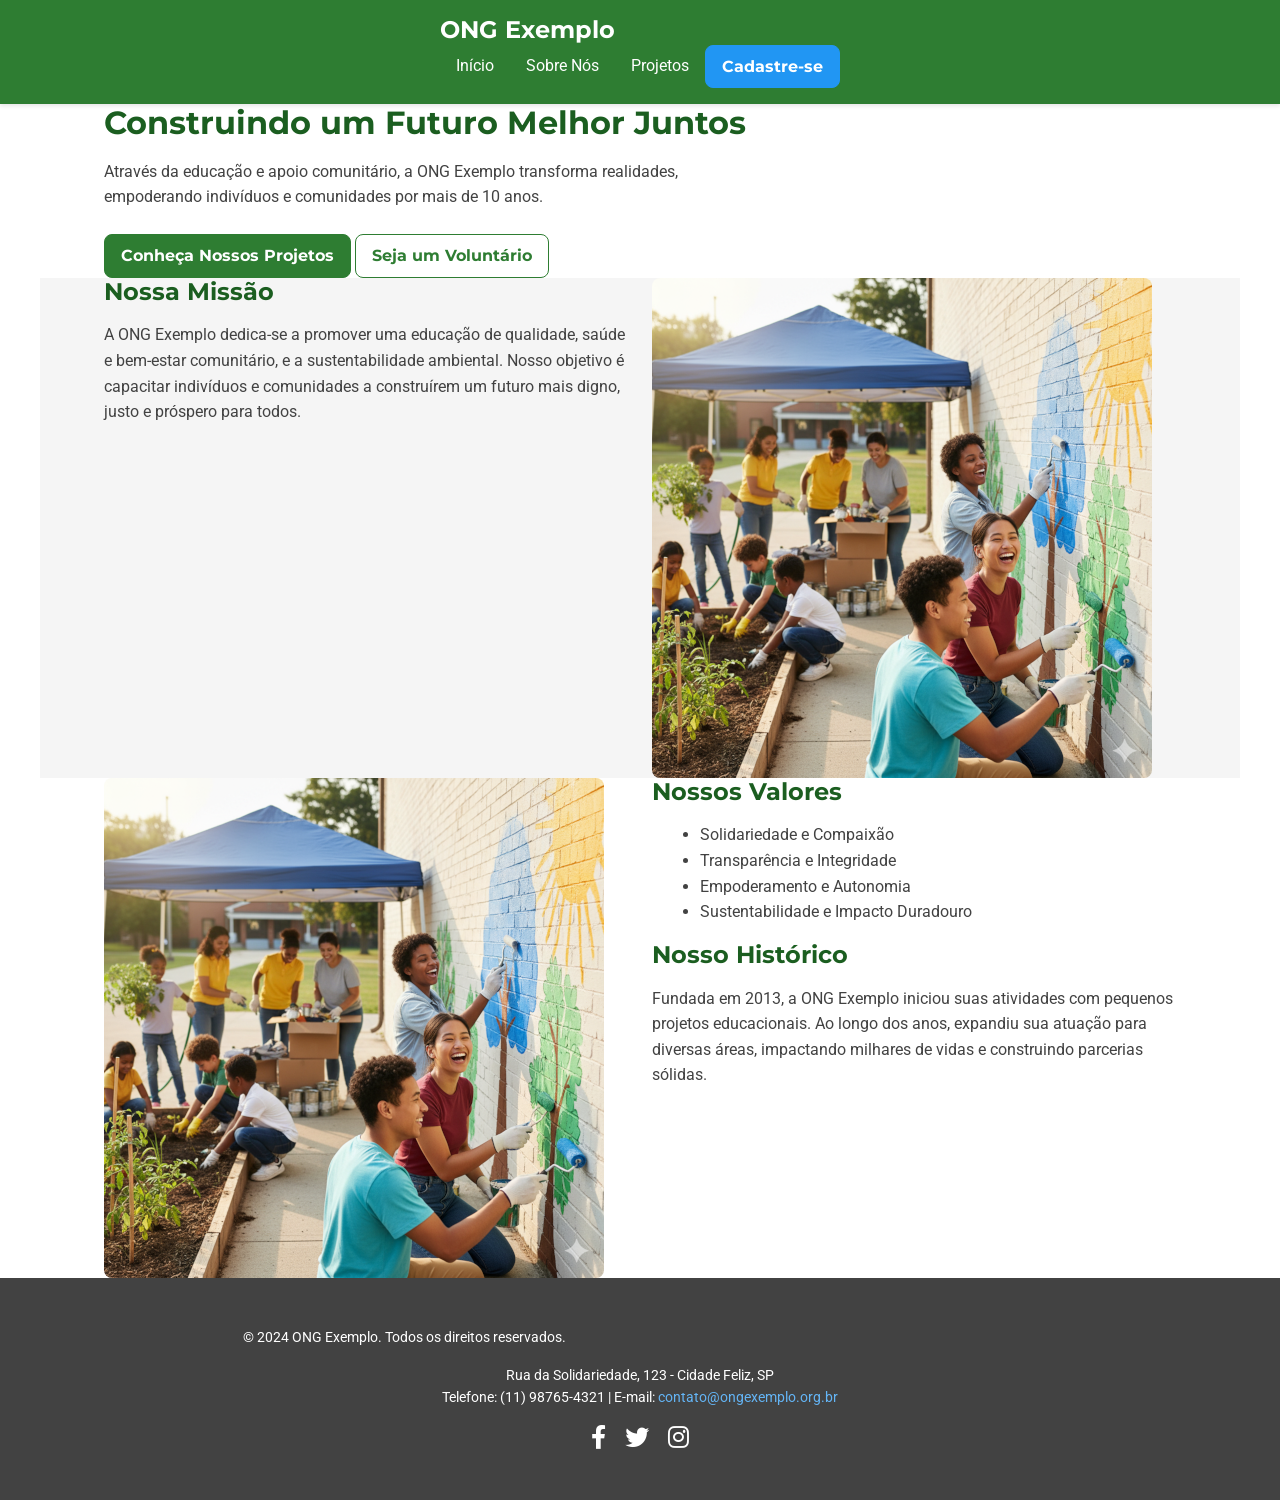
==== commit 65843673: "feat: Implementa navegação por teclado e ARIA labels para acessibilidade" ====
--- a/index.html
+++ b/index.html
@@ -28,7 +28,7 @@
         </div>
     </header>
 
-    <main id="app-main">
+    <main id="app-main" role="main">
         </main>
 
     <footer>
@@ -39,9 +39,9 @@
                 Telefone: (11) 98765-4321 | E-mail: <a href="mailto:contato@ongexemplo.org.br">contato@ongexemplo.org.br</a>
             </address>
             <div class="social-media">
-                <a href="#" aria-label="Facebook"><i class="fab fa-facebook-f"></i></a>
-                <a href="#" aria-label="Twitter"><i class="fab fa-twitter"></i></a>
-                <a href="#" aria-label="Instagram"><i class="fab fa-instagram"></i></a>
+                <a href="#" class="fa-brands fa-facebook-f" aria-label="Visite nossa página no Facebook"></a>
+                <a href="#" class="fa-brands fa-twitter" aria-label="Siga-nos no Twitter"></a>
+                <a href="#" class="fa-brands fa-instagram" aria-label="Veja nosso perfil no Instagram"></a>
             </div>
         </div>
     </footer>
